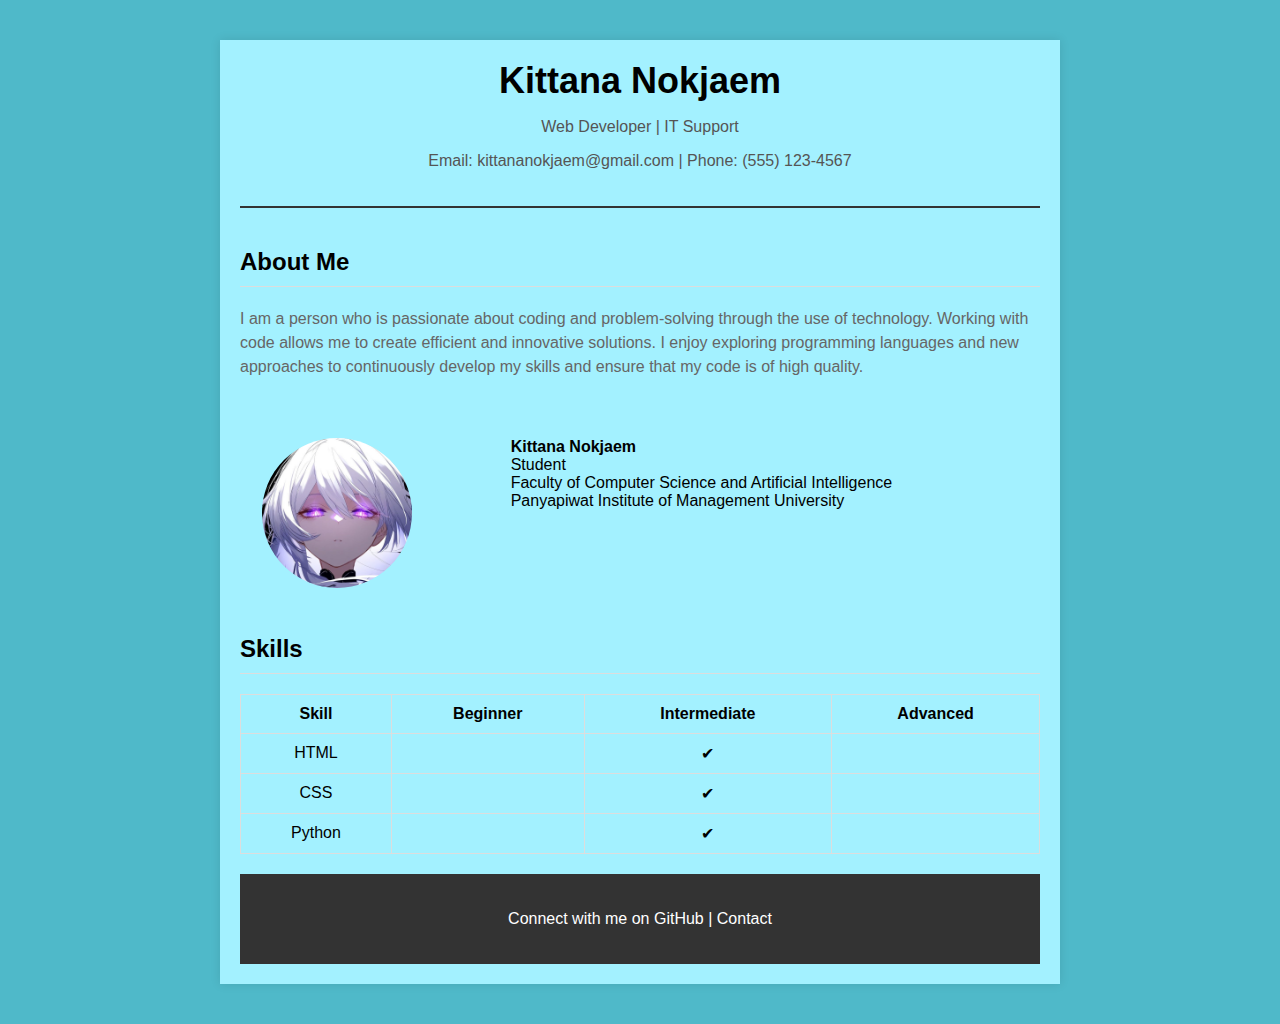
==== index.html @ 0e0a57cc "Add files via upload" ====
<!DOCTYPE html>
<html lang="en">
<head>
  <meta charset="UTF-8">
  <meta name="viewport" content="width=device-width, initial-scale=1.0">
  <title>My Profile</title>
  <link rel="stylesheet" href="style.css">
</head>
<body>

  <div class="container">

    <!-- Header Section -->
    <header>
      <h1>Kittana Nokjaem</h1>
      <p>Web Developer | IT Support</p>
      <p>Email: kittananokjaem@gmail.com | Phone: (555) 123-4567</p>
    </header>

    <!-- About Me Section -->
    <section class="about">
      <h2>About Me</h2>
      <p>I am a person who is passionate about coding and problem-solving through the use of technology. Working with code allows me to create efficient and innovative solutions. I enjoy exploring programming languages and new approaches to continuously develop my skills and ensure that my code is of high quality.</p>
    </section>

    <!-- Profile Table -->
    <section class="profile">
      <table>
        <tr>
          <td><img src="profile.jpg" alt="Profile Picture" class="profile-pic"></td>
          <td>
            <strong>Kittana Nokjaem</strong><br>
            Student<br>
            Faculty of Computer Science and Artificial Intelligence<br>
            Panyapiwat Institute of Management University
          </td>
        </tr>
      </table>
    </section>

    <!-- Skills Section -->
    <section class="skills">
      <h2>Skills</h2>
      <table>
        <tr>
          <th>Skill</th>
          <th>Beginner</th>
          <th>Intermediate</th>
          <th>Advanced</th>
        </tr>
        <tr>
          <td>HTML</td>
          <td></td>
          <td>✔</td>
          <td></td>
        </tr>
        <tr>
          <td>CSS</td>
          <td></td>
          <td>✔</td>
          <td></td>
        </tr>
        <tr>
          <td>Python</td>
          <td></td>
          <td>✔</td>
          <td></td>
        </tr>
      </table>
    </section>

    <!-- Footer Section -->
    <footer>
      <p>Connect with me on <a href="https://github.com/Komdaeng">GitHub</a> | <a href="contact.html">Contact</a></p>
    </footer>
  </div>

</body>
</html>
---- style.css ----
/* General Styles */
body {
    font-family: Arial, sans-serif;
    margin: 0;
    padding: 0;
    background-color: #4fb9c9;
  }
  
  .container {
    max-width: 800px;
    margin: 40px auto;
    background-color: #a3f1ff;
    padding: 20px;
    box-shadow: 0 0 10px rgba(0, 0, 0, 0.1);
  }
  
  /* Header Section */
  header {
    text-align: center;
    padding-bottom: 20px;
    border-bottom: 2px solid #333;
  }
  
  header h1 {
    margin: 0;
    font-size: 36px;
  }
  
  header p {
    font-size: 16px;
    color: #555;
  }
  
  /* About Me Section */
  .about {
    padding: 20px 0;
    
  }
  
  .about h2 {
    font-size: 24px;
    border-bottom: 1px solid #ddd;
    padding-bottom: 10px;
  }
  
  .about p {
    font-size: 16px;
    line-height: 1.5;
    color: #666;
  }
  
  /* Profile Section */
  .profile {
    padding: 20px 0;
  }
  
  .profile table {
    width: 100%;
  }
  
  .profile img {
    border-radius: 50%;
    width: 150px;
    height: 150px;
  }
  
  .profile td {
    padding-left: 20px;
    padding-right: 20px;
    vertical-align: top;
  }
  
  /* Skills Section */
  .skills h2 {
    font-size: 24px;
    border-bottom: 1px solid #ddd;
    padding-bottom: 10px;
  }
  
  .skills table {
    width: 100%;
    border-collapse: collapse;
  }
  
  .skills th, .skills td {
    padding: 10px;
    border: 1px solid #ddd;
    text-align: center;
  }
  
  /* Contact Section */
  .contact form {
    display: flex;
    flex-direction: column;
  }
  
  .contact label {
    margin-top: 10px;
  }
  
  .contact input, .contact textarea {
    padding: 10px;
    margin-top: 5px;
    border: 1px solid #ccc;
    border-radius: 5px;
  }
  
  /* Footer Section */
  footer {
    text-align: center;
    padding: 20px;
    background-color: #333;
    color: #fff;
    margin-top: 20px;
  }
  
  footer a {
    color: #fff;
    text-decoration: none;
  }
  
  footer a:hover {
    text-decoration: underline;
  }
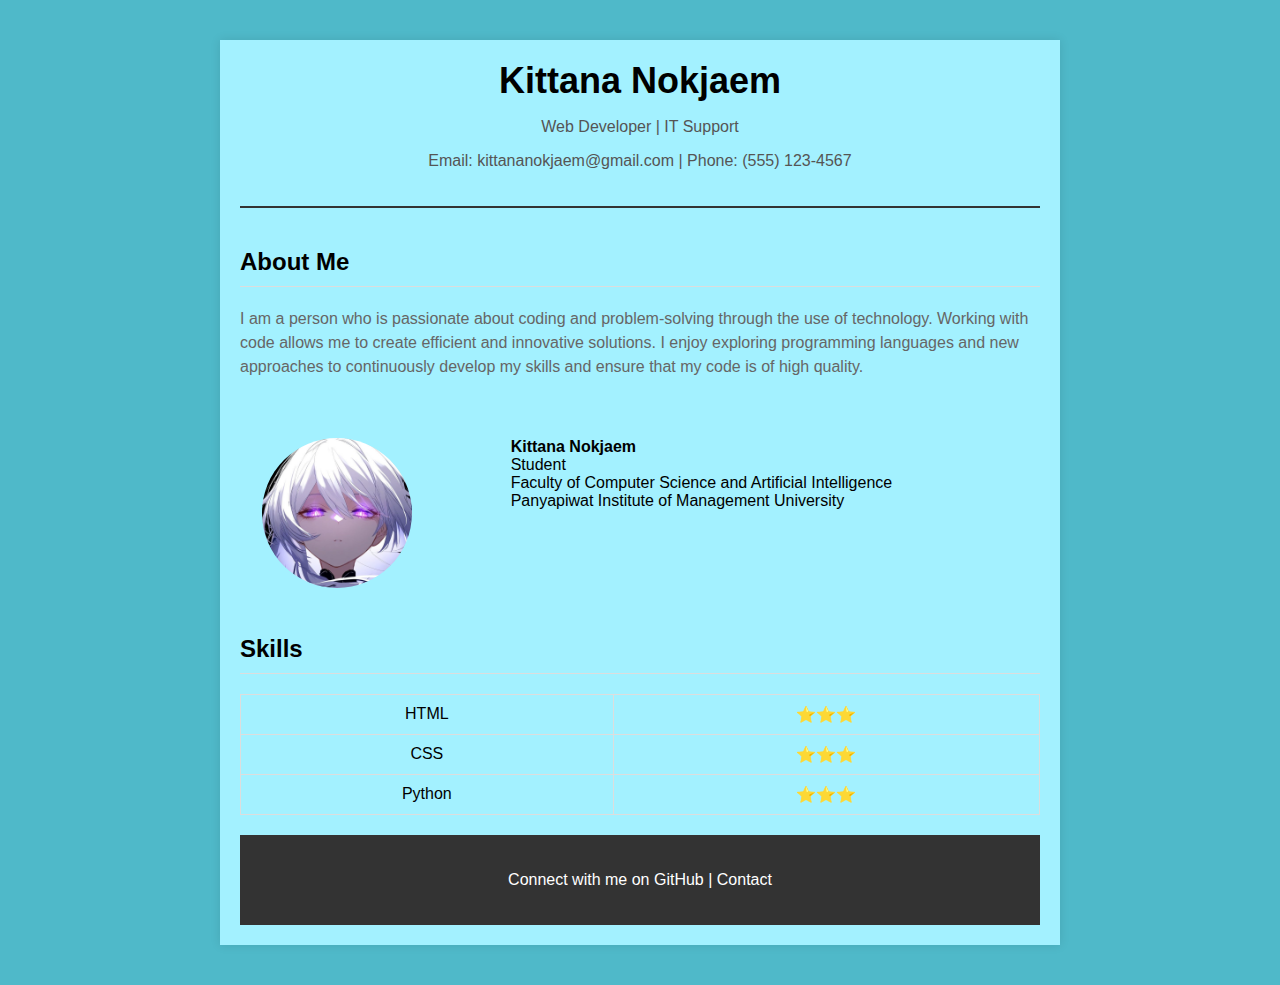
==== commit 93eb57bf: "Add files via upload" ====
--- a/index.html
+++ b/index.html
@@ -43,28 +43,19 @@
       <h2>Skills</h2>
       <table>
         <tr>
-          <th>Skill</th>
-          <th>Beginner</th>
-          <th>Intermediate</th>
-          <th>Advanced</th>
-        </tr>
-        <tr>
           <td>HTML</td>
-          <td></td>
-          <td>✔</td>
-          <td></td>
+          <td>⭐⭐⭐</td>
+          
         </tr>
         <tr>
           <td>CSS</td>
-          <td></td>
-          <td>✔</td>
-          <td></td>
+          <td>⭐⭐⭐</td>
+          
         </tr>
         <tr>
           <td>Python</td>
-          <td></td>
-          <td>✔</td>
-          <td></td>
+          <td>⭐⭐⭐</td>
+          
         </tr>
       </table>
     </section>
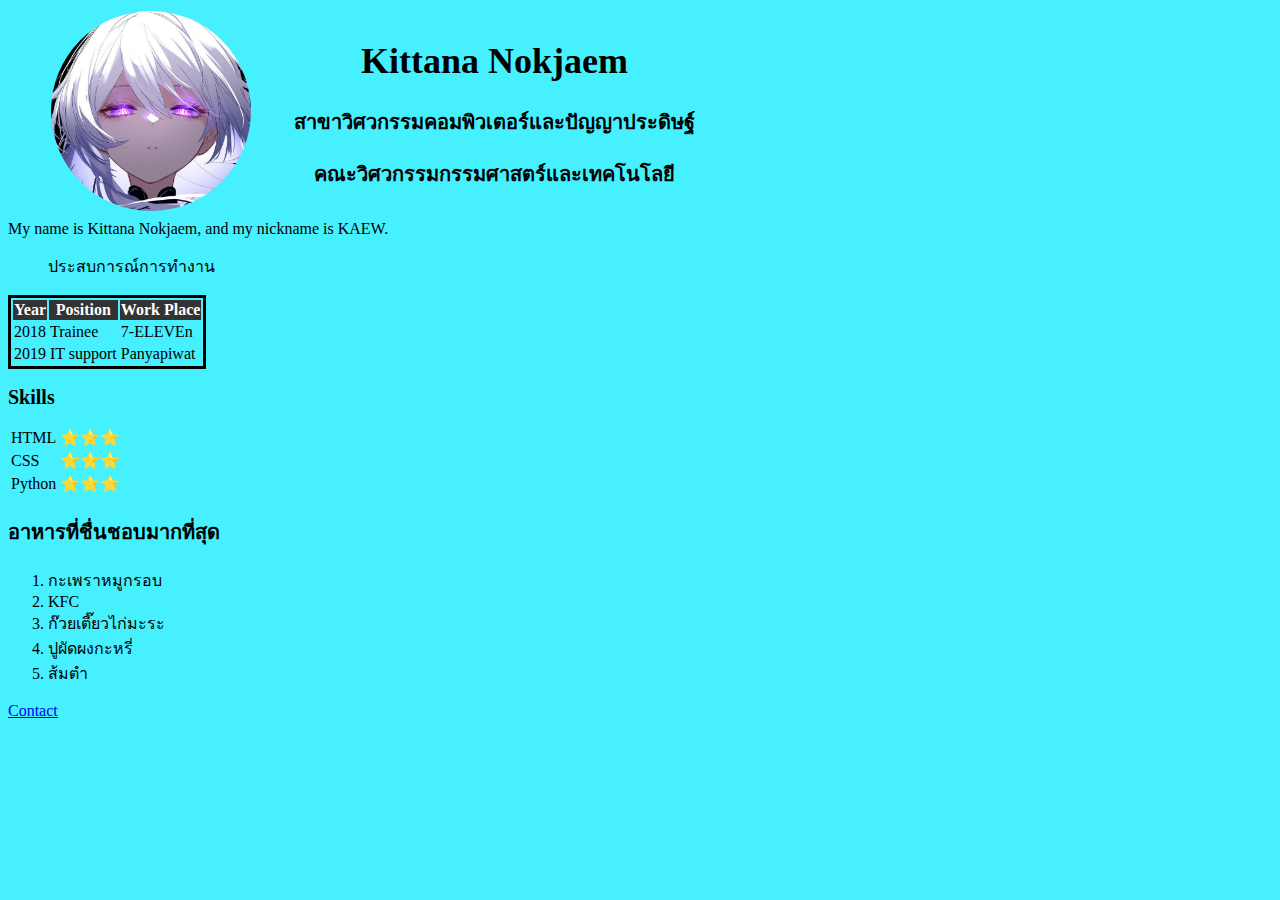
==== commit 81d23b48: "Add files via upload" ====
--- a/index.html
+++ b/index.html
@@ -1,70 +1,102 @@
 <!DOCTYPE html>
-<html lang="en">
+<html lang="th">
+
 <head>
-  <meta charset="UTF-8">
-  <meta name="viewport" content="width=device-width, initial-scale=1.0">
-  <title>My Profile</title>
-  <link rel="stylesheet" href="style.css">
+    <meta charset="UTF-8">
+    <meta name="viewport" content="width=device-width, initial-scale=1.0">
+    <title>Document</title>
+    <link rel="stylesheet" href="style.css">
+    <style>
+        body {
+            background-color: #ff7e14;
+        }
+
+        hr {
+            background-color: white;
+        }
+    </style>
+
 </head>
-<body>
 
-  <div class="container">
+<body style="background-color: #46f0ff;"> 
+    <table>
+        <tr>
+        <th>
+            <img src="profile.jpg" alt="Kiana;">
+        </th>
+        <th style="padding-left: 20px;">
+                <h1>Kittana Nokjaem</h1>
+                <h2>สาขาวิศวกรรมคอมพิวเตอร์และปัญญาประดิษฐ์</h2>
+                <h3>คณะวิศวกรรมกรรมศาสตร์และเทคโนโลยี</h3>
+            
+            
+        </th>
+    </tr>
+    
+    <tr>
+        
+        
 
-    <!-- Header Section -->
-    <header>
-      <h1>Kittana Nokjaem</h1>
-      <p>Web Developer | IT Support</p>
-      <p>Email: kittananokjaem@gmail.com | Phone: (555) 123-4567</p>
-    </header>
+        </tr>
+    </table>
+    
 
-    <!-- About Me Section -->
-    <section class="about">
-      <h2>About Me</h2>
-      <p>I am a person who is passionate about coding and problem-solving through the use of technology. Working with code allows me to create efficient and innovative solutions. I enjoy exploring programming languages and new approaches to continuously develop my skills and ensure that my code is of high quality.</p>
-    </section>
+            <h>My name is Kittana Nokjaem, and my nickname is KAEW.</h>
+        
+    <ul>    
+        <h>ประสบการณ์การทำงาน</h>
+    </ul>
+        <table style="border: solid;">
+            <thead style="background-color: #333; color: #fff;">
+                <th>Year</th>
+                <th>Position</th>
+                <th>Work Place</th>
+            </thead>
 
-    <!-- Profile Table -->
-    <section class="profile">
-      <table>
-        <tr>
-          <td><img src="profile.jpg" alt="Profile Picture" class="profile-pic"></td>
-          <td>
-            <strong>Kittana Nokjaem</strong><br>
-            Student<br>
-            Faculty of Computer Science and Artificial Intelligence<br>
-            Panyapiwat Institute of Management University
-          </td>
-        </tr>
-      </table>
-    </section>
+            <tr>
+                <td>2018</td>
+                <td>Trainee</td>
+                <td>7-ELEVEn</td>
+            </tr>
+            <tr>
+                <td>2019</td>
+                <td>IT support</td>
+                <td>Panyapiwat</td>
+            </tr>
 
-    <!-- Skills Section -->
-    <section class="skills">
-      <h2>Skills</h2>
-      <table>
-        <tr>
-          <td>HTML</td>
-          <td>⭐⭐⭐</td>
-          
-        </tr>
-        <tr>
-          <td>CSS</td>
-          <td>⭐⭐⭐</td>
-          
-        </tr>
-        <tr>
-          <td>Python</td>
-          <td>⭐⭐⭐</td>
-          
-        </tr>
-      </table>
-    </section>
+        </table>
+        <section class="skills">
+            <h2>Skills</h2>
+            <table>
+              <tr>
+                <td>HTML</td>
+                <td>⭐⭐⭐</td>
+                
+              </tr>
+              <tr>
+                <td>CSS</td>
+                <td>⭐⭐⭐</td>
+                
+              </tr>
+              <tr>
+                <td>Python</td>
+                <td>⭐⭐⭐</td>
+                
+              </tr>
+            </table>
+          </section>
 
-    <!-- Footer Section -->
-    <footer>
-      <p>Connect with me on <a href="https://github.com/Komdaeng">GitHub</a> | <a href="contact.html">Contact</a></p>
-    </footer>
-  </div>
+    </ul>
+    <h3>อาหารที่ชื่นชอบมากที่สุด </h3>
+    <ol>
+        <li>กะเพราหมูกรอบ</li>
+        <li>KFC</li>
+        <li>ก๊วยเตี๊ยวไก่มะระ</li>
+        <li>ปูผัดผงกะหรี่</li>
+        <li>ส้มตำ</li>
 
+    </ol>
+    <a href="contact.html">Contact</a>
 </body>
-</html>
+
+</html>--- a/style.css
+++ b/style.css
@@ -1,125 +1,23 @@
-/* General Styles */
-body {
-    font-family: Arial, sans-serif;
-    margin: 0;
-    padding: 0;
-    background-color: #4fb9c9;
-  }
-  
-  .container {
-    max-width: 800px;
-    margin: 40px auto;
-    background-color: #a3f1ff;
-    padding: 20px;
-    box-shadow: 0 0 10px rgba(0, 0, 0, 0.1);
-  }
-  
-  /* Header Section */
-  header {
-    text-align: center;
-    padding-bottom: 20px;
-    border-bottom: 2px solid #333;
-  }
-  
-  header h1 {
-    margin: 0;
+img{
+    
+    border-radius: 50%;
+    margin-left: 40px;
+    margin-right: 20px;
+    width: 200px;
+    height: 200px;
+}
+hr {
+    border-style: none solid dotted dashed;
+    height: 10px;
+    border-width: 4px;
+    margin-top: 50px;
+}
+h1 {
     font-size: 36px;
-  }
-  
-  header p {
-    font-size: 16px;
-    color: #555;
-  }
-  
-  /* About Me Section */
-  .about {
-    padding: 20px 0;
-    
-  }
-  
-  .about h2 {
-    font-size: 24px;
-    border-bottom: 1px solid #ddd;
-    padding-bottom: 10px;
-  }
-  
-  .about p {
-    font-size: 16px;
-    line-height: 1.5;
-    color: #666;
-  }
-  
-  /* Profile Section */
-  .profile {
-    padding: 20px 0;
-  }
-  
-  .profile table {
-    width: 100%;
-  }
-  
-  .profile img {
-    border-radius: 50%;
-    width: 150px;
-    height: 150px;
-  }
-  
-  .profile td {
-    padding-left: 20px;
-    padding-right: 20px;
-    vertical-align: top;
-  }
-  
-  /* Skills Section */
-  .skills h2 {
-    font-size: 24px;
-    border-bottom: 1px solid #ddd;
-    padding-bottom: 10px;
-  }
-  
-  .skills table {
-    width: 100%;
-    border-collapse: collapse;
-  }
-  
-  .skills th, .skills td {
-    padding: 10px;
-    border: 1px solid #ddd;
-    text-align: center;
-  }
-  
-  /* Contact Section */
-  .contact form {
-    display: flex;
-    flex-direction: column;
-  }
-  
-  .contact label {
-    margin-top: 10px;
-  }
-  
-  .contact input, .contact textarea {
-    padding: 10px;
-    margin-top: 5px;
-    border: 1px solid #ccc;
-    border-radius: 5px;
-  }
-  
-  /* Footer Section */
-  footer {
-    text-align: center;
-    padding: 20px;
-    background-color: #333;
-    color: #fff;
-    margin-top: 20px;
-  }
-  
-  footer a {
-    color: #fff;
-    text-decoration: none;
-  }
-  
-  footer a:hover {
-    text-decoration: underline;
-  }
-  +}
+h2 {
+    font-size: 20px;
+}
+h3 {
+    font-size: 20px;
+}